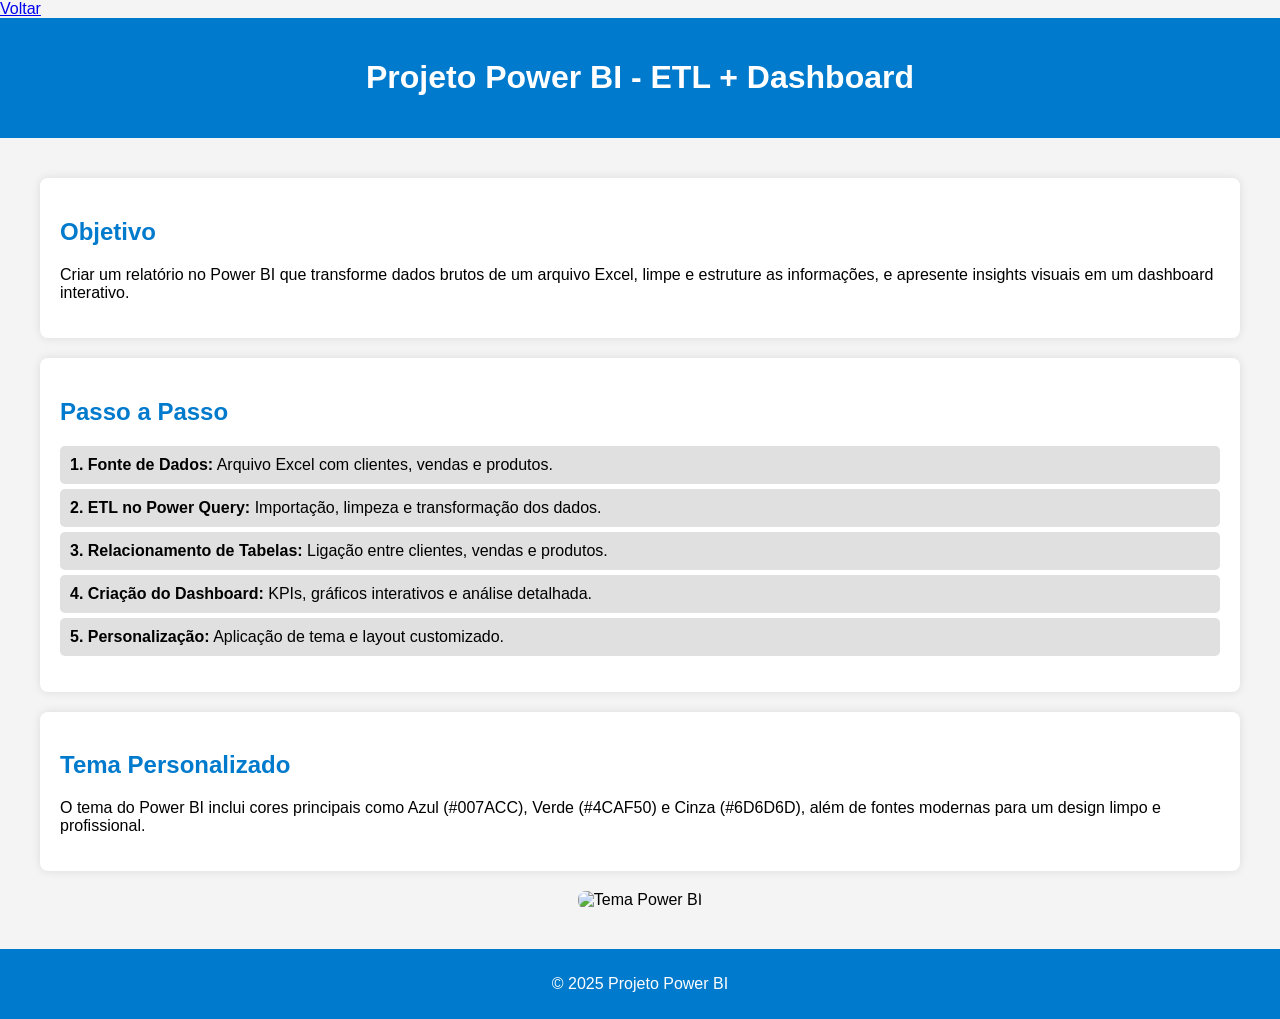
==== powerbi.html @ e8e6506a "Update powerbi.html" ====
<!DOCTYPE html>
<html lang="pt-br">
<head>
    <meta charset="UTF-8">
    <meta name="viewport" content="width=device-width, initial-scale=1.0">
    <title>Projeto Power BI - ETL + Dashboard</title>
    <a href="https://rafaeldasilvacabral.github.io">Voltar</a>
    <style>
        body {
            font-family: Arial, sans-serif;
            margin: 0;
            padding: 0;
            background-color: #f4f4f4;
        }
        .container {
            max-width: 1200px;
            margin: auto;
            padding: 20px;
        }
        header {
            background: #007ACC;
            color: white;
            text-align: center;
            padding: 20px;
        }
        .section {
            background: white;
            margin: 20px 0;
            padding: 20px;
            border-radius: 8px;
            box-shadow: 0 0 10px rgba(0, 0, 0, 0.1);
        }
        h2 {
            color: #007ACC;
        }
        ul {
            list-style-type: none;
            padding: 0;
        }
        li {
            background: #e0e0e0;
            margin: 5px 0;
            padding: 10px;
            border-radius: 5px;
        }
        footer {
            text-align: center;
            padding: 10px;
            background: #007ACC;
            color: white;
            margin-top: 20px;
        }
        /* Centralizando a imagem */
        .img-container {
            display: flex;
            justify-content: center;
            margin-top: 20px;
        }
        .img-container img {
            max-width: 80%; /* Controla o tamanho da imagem */
            border-radius: 8px;
        }
    </style>
</head>
<body>
    <header>
        <h1>Projeto Power BI - ETL + Dashboard</h1>
    </header>
    <div class="container">
        <div class="section">
            <h2>Objetivo</h2>
            <p>Criar um relatório no Power BI que transforme dados brutos de um arquivo Excel, limpe e estruture as informações, e apresente insights visuais em um dashboard interativo.</p>
        </div>
        <div class="section">
            <h2>Passo a Passo</h2>
            <ul>
                <li><strong>1. Fonte de Dados:</strong> Arquivo Excel com clientes, vendas e produtos.</li>
                <li><strong>2. ETL no Power Query:</strong> Importação, limpeza e transformação dos dados.</li>
                <li><strong>3. Relacionamento de Tabelas:</strong> Ligação entre clientes, vendas e produtos.</li>
                <li><strong>4. Criação do Dashboard:</strong> KPIs, gráficos interativos e análise detalhada.</li>
                <li><strong>5. Personalização:</strong> Aplicação de tema e layout customizado.</li>
            </ul>
        </div>
        <div class="section">
            <h2>Tema Personalizado</h2>
            <p>O tema do Power BI inclui cores principais como Azul (#007ACC), Verde (#4CAF50) e Cinza (#6D6D6D), além de fontes modernas para um design limpo e profissional.</p>
        </div>
        <!-- Imagem Centralizada -->
        <div class="img-container">
            <img src="./imagens/dashboard.png" alt="Tema Power BI">
        </div>
    </div>
    <footer>
        <p>&copy; 2025 Projeto Power BI</p>
    </footer>
</body>
</html>
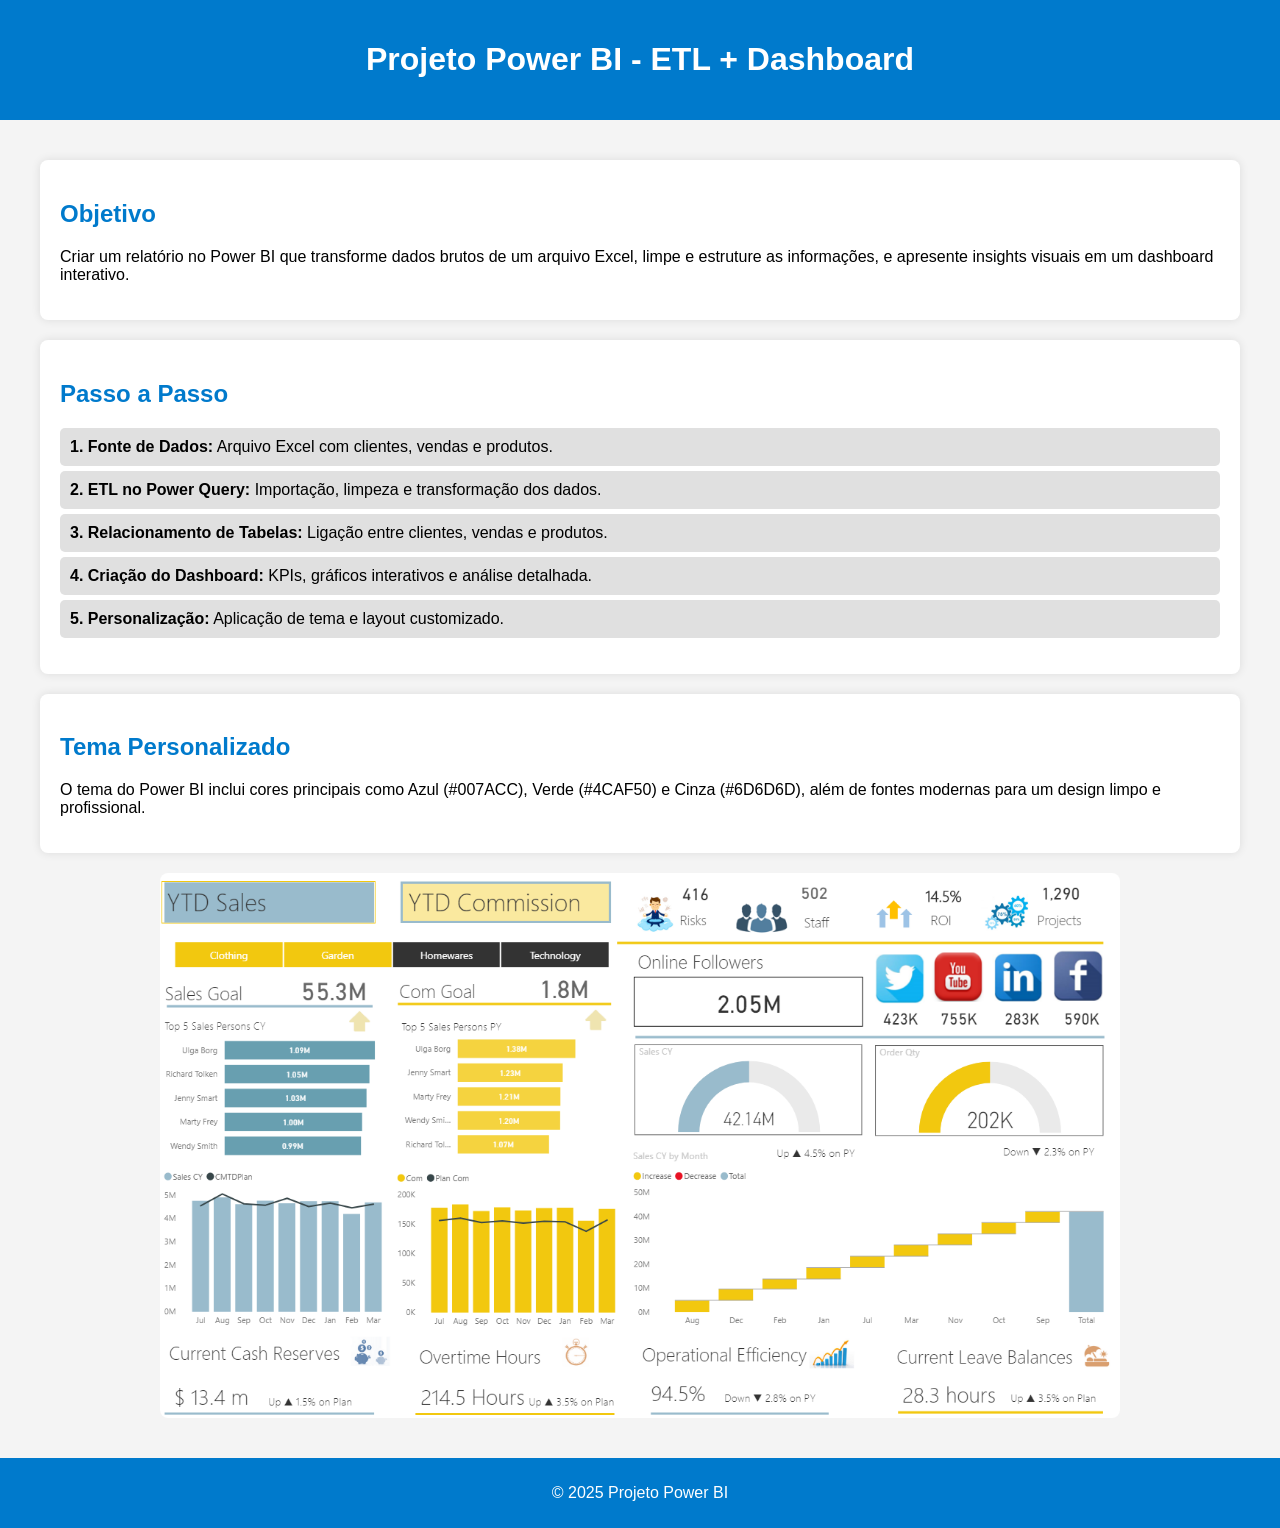
==== commit 7acb6531: "Update powerbi.html" ====
--- a/powerbi.html
+++ b/powerbi.html
@@ -4,7 +4,6 @@
     <meta charset="UTF-8">
     <meta name="viewport" content="width=device-width, initial-scale=1.0">
     <title>Projeto Power BI - ETL + Dashboard</title>
-    <a href="https://rafaeldasilvacabral.github.io">Voltar</a>
     <style>
         body {
             font-family: Arial, sans-serif;
@@ -87,7 +86,7 @@
         </div>
         <!-- Imagem Centralizada -->
         <div class="img-container">
-            <img src="./imagens/dashboard.png" alt="Tema Power BI">
+            <img src="./images/dashboard.png" alt="Tema Power BI">
         </div>
     </div>
     <footer>
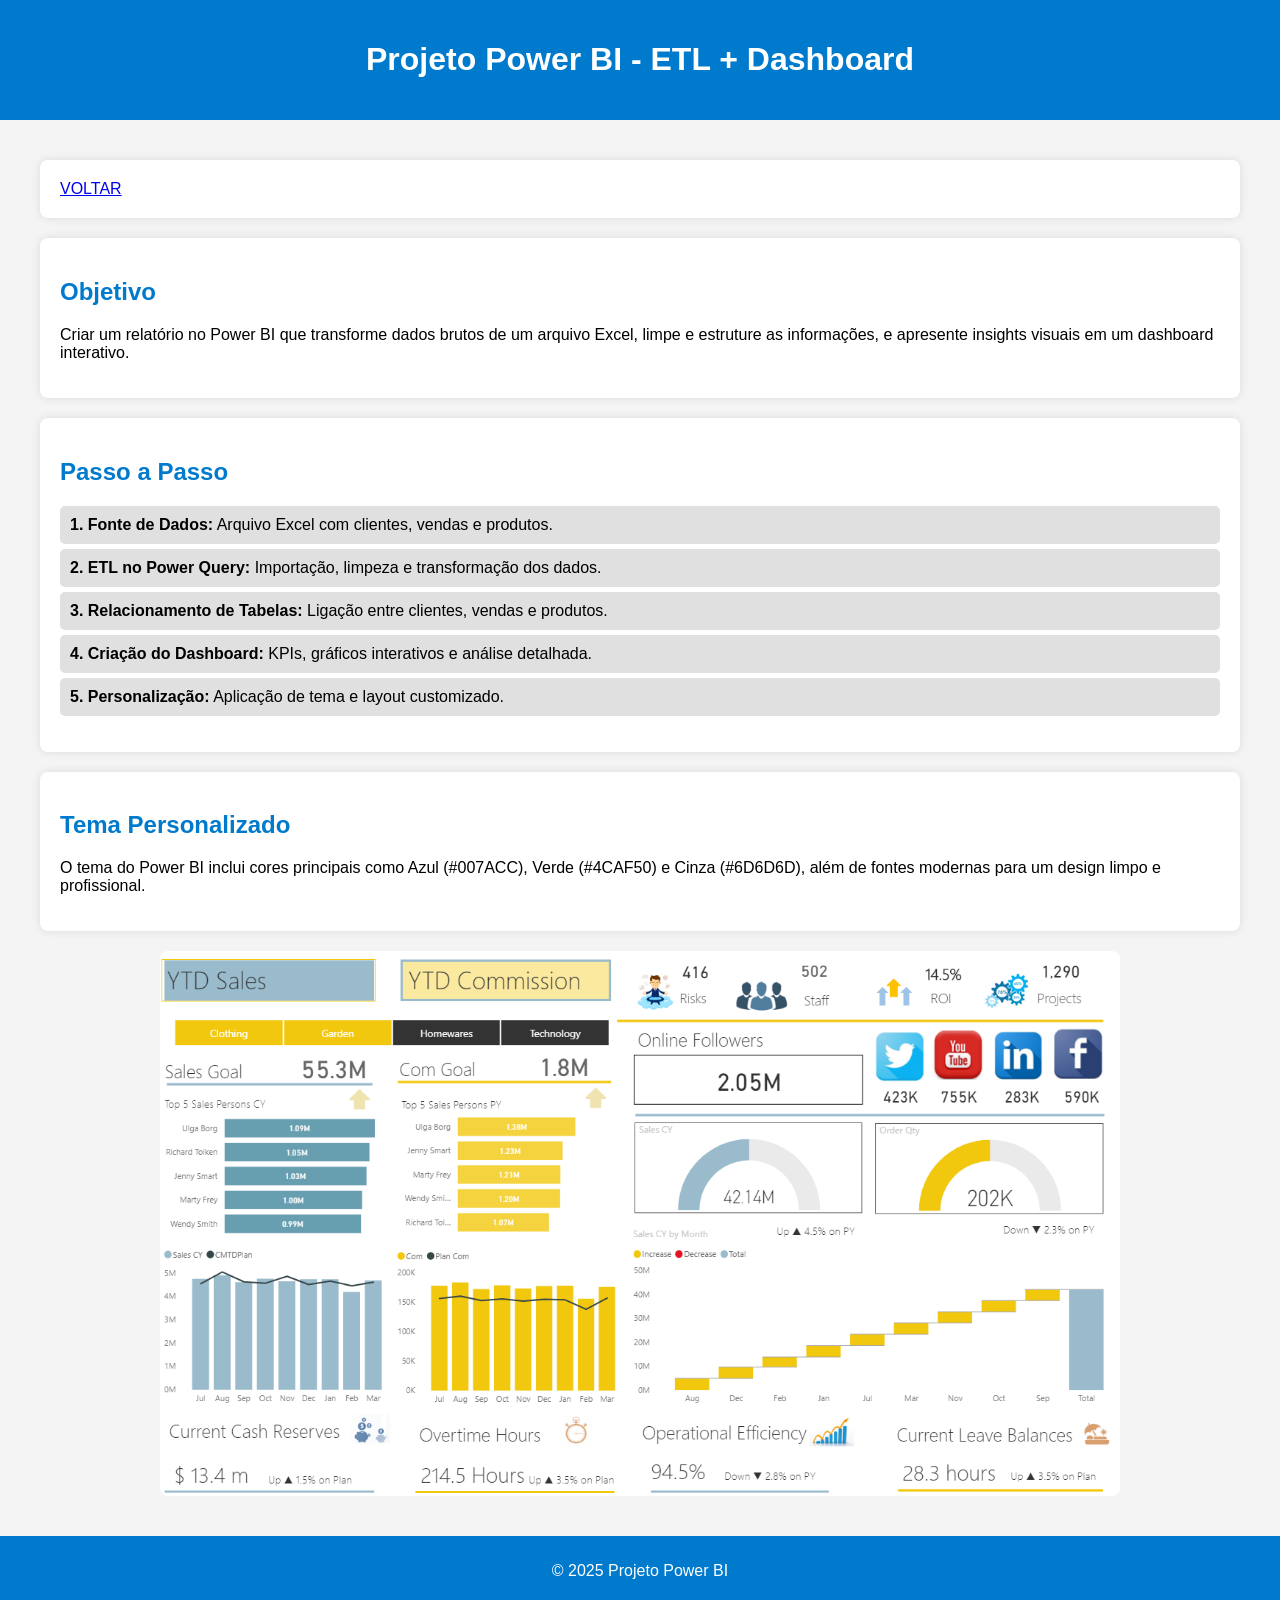
==== commit 2952439d: "Update powerbi.html" ====
--- a/powerbi.html
+++ b/powerbi.html
@@ -67,6 +67,9 @@
     </header>
     <div class="container">
         <div class="section">
+            <a href="rafaeldasilvacabral.github.io">VOLTAR</a>            
+        </div>
+        <div class="section">
             <h2>Objetivo</h2>
             <p>Criar um relatório no Power BI que transforme dados brutos de um arquivo Excel, limpe e estruture as informações, e apresente insights visuais em um dashboard interativo.</p>
         </div>
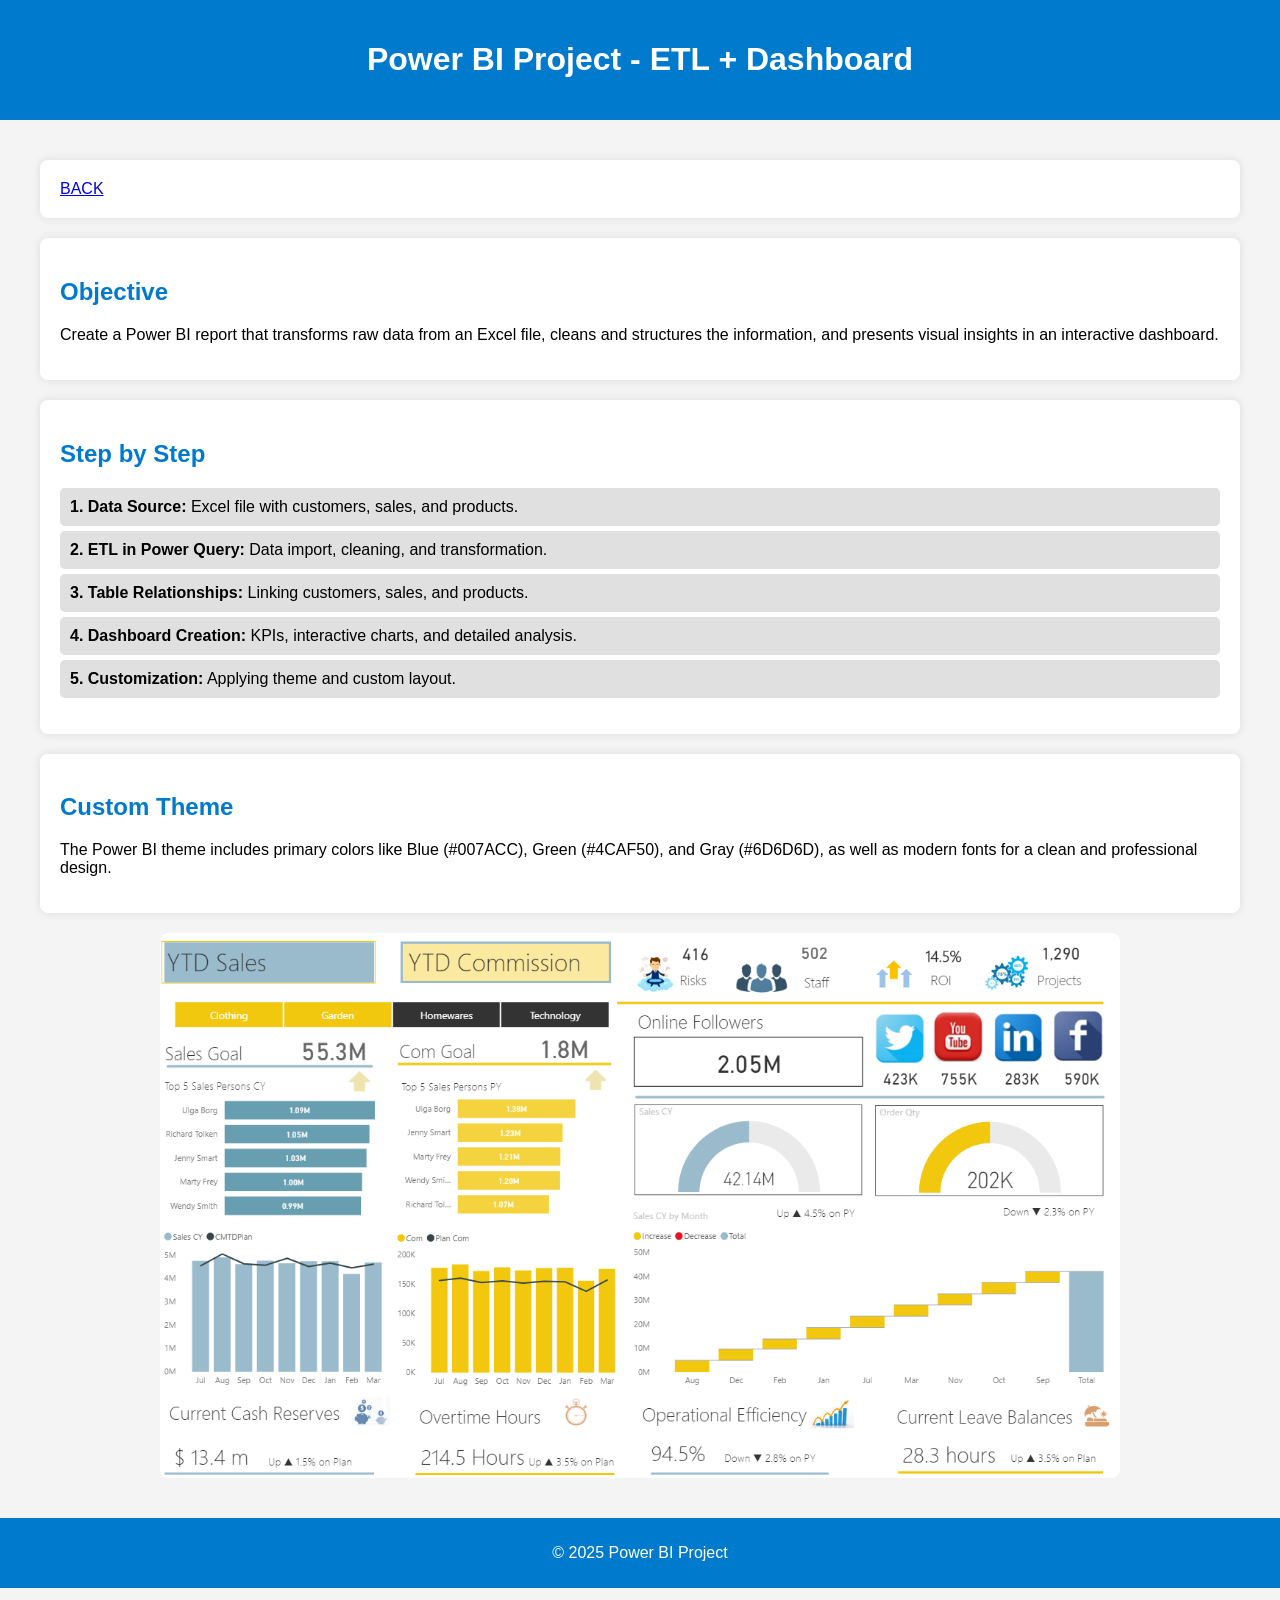
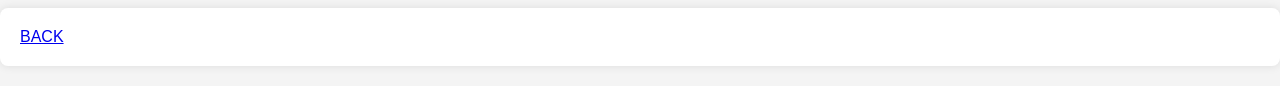
==== commit 864ce44e: "Update powerbi.html" ====
--- a/powerbi.html
+++ b/powerbi.html
@@ -1,9 +1,9 @@
 <!DOCTYPE html>
-<html lang="pt-br">
+<html lang="en">
 <head>
     <meta charset="UTF-8">
     <meta name="viewport" content="width=device-width, initial-scale=1.0">
-    <title>Projeto Power BI - ETL + Dashboard</title>
+    <title>Power BI Project - ETL + Dashboard</title>
     <style>
         body {
             font-family: Arial, sans-serif;
@@ -49,51 +49,54 @@
             color: white;
             margin-top: 20px;
         }
-        /* Centralizando a imagem */
+        /* Centralizing the image */
         .img-container {
             display: flex;
             justify-content: center;
             margin-top: 20px;
         }
         .img-container img {
-            max-width: 80%; /* Controla o tamanho da imagem */
+            max-width: 80%; /* Controls image size */
             border-radius: 8px;
         }
     </style>
 </head>
 <body>
     <header>
-        <h1>Projeto Power BI - ETL + Dashboard</h1>
+        <h1>Power BI Project - ETL + Dashboard</h1>
     </header>
     <div class="container">
         <div class="section">
-            <a href="rafaeldasilvacabral.github.io">VOLTAR</a>            
+            <a href="rafaeldasilvacabral.github.io">BACK</a>            
         </div>
         <div class="section">
-            <h2>Objetivo</h2>
-            <p>Criar um relatório no Power BI que transforme dados brutos de um arquivo Excel, limpe e estruture as informações, e apresente insights visuais em um dashboard interativo.</p>
+            <h2>Objective</h2>
+            <p>Create a Power BI report that transforms raw data from an Excel file, cleans and structures the information, and presents visual insights in an interactive dashboard.</p>
         </div>
         <div class="section">
-            <h2>Passo a Passo</h2>
+            <h2>Step by Step</h2>
             <ul>
-                <li><strong>1. Fonte de Dados:</strong> Arquivo Excel com clientes, vendas e produtos.</li>
-                <li><strong>2. ETL no Power Query:</strong> Importação, limpeza e transformação dos dados.</li>
-                <li><strong>3. Relacionamento de Tabelas:</strong> Ligação entre clientes, vendas e produtos.</li>
-                <li><strong>4. Criação do Dashboard:</strong> KPIs, gráficos interativos e análise detalhada.</li>
-                <li><strong>5. Personalização:</strong> Aplicação de tema e layout customizado.</li>
+                <li><strong>1. Data Source:</strong> Excel file with customers, sales, and products.</li>
+                <li><strong>2. ETL in Power Query:</strong> Data import, cleaning, and transformation.</li>
+                <li><strong>3. Table Relationships:</strong> Linking customers, sales, and products.</li>
+                <li><strong>4. Dashboard Creation:</strong> KPIs, interactive charts, and detailed analysis.</li>
+                <li><strong>5. Customization:</strong> Applying theme and custom layout.</li>
             </ul>
         </div>
         <div class="section">
-            <h2>Tema Personalizado</h2>
-            <p>O tema do Power BI inclui cores principais como Azul (#007ACC), Verde (#4CAF50) e Cinza (#6D6D6D), além de fontes modernas para um design limpo e profissional.</p>
+            <h2>Custom Theme</h2>
+            <p>The Power BI theme includes primary colors like Blue (#007ACC), Green (#4CAF50), and Gray (#6D6D6D), as well as modern fonts for a clean and professional design.</p>
         </div>
-        <!-- Imagem Centralizada -->
+        <!-- Centered Image -->
         <div class="img-container">
-            <img src="./images/dashboard.png" alt="Tema Power BI">
+            <img src="./images/dashboard.png" alt="Power BI Theme">
         </div>
     </div>
     <footer>
-        <p>&copy; 2025 Projeto Power BI</p>
+        <p>&copy; 2025 Power BI Project</p>
     </footer>
+        <div class="section">
+            <a href="rafaeldasilvacabral.github.io">BACK</a>            
+        </div>    
 </body>
 </html>
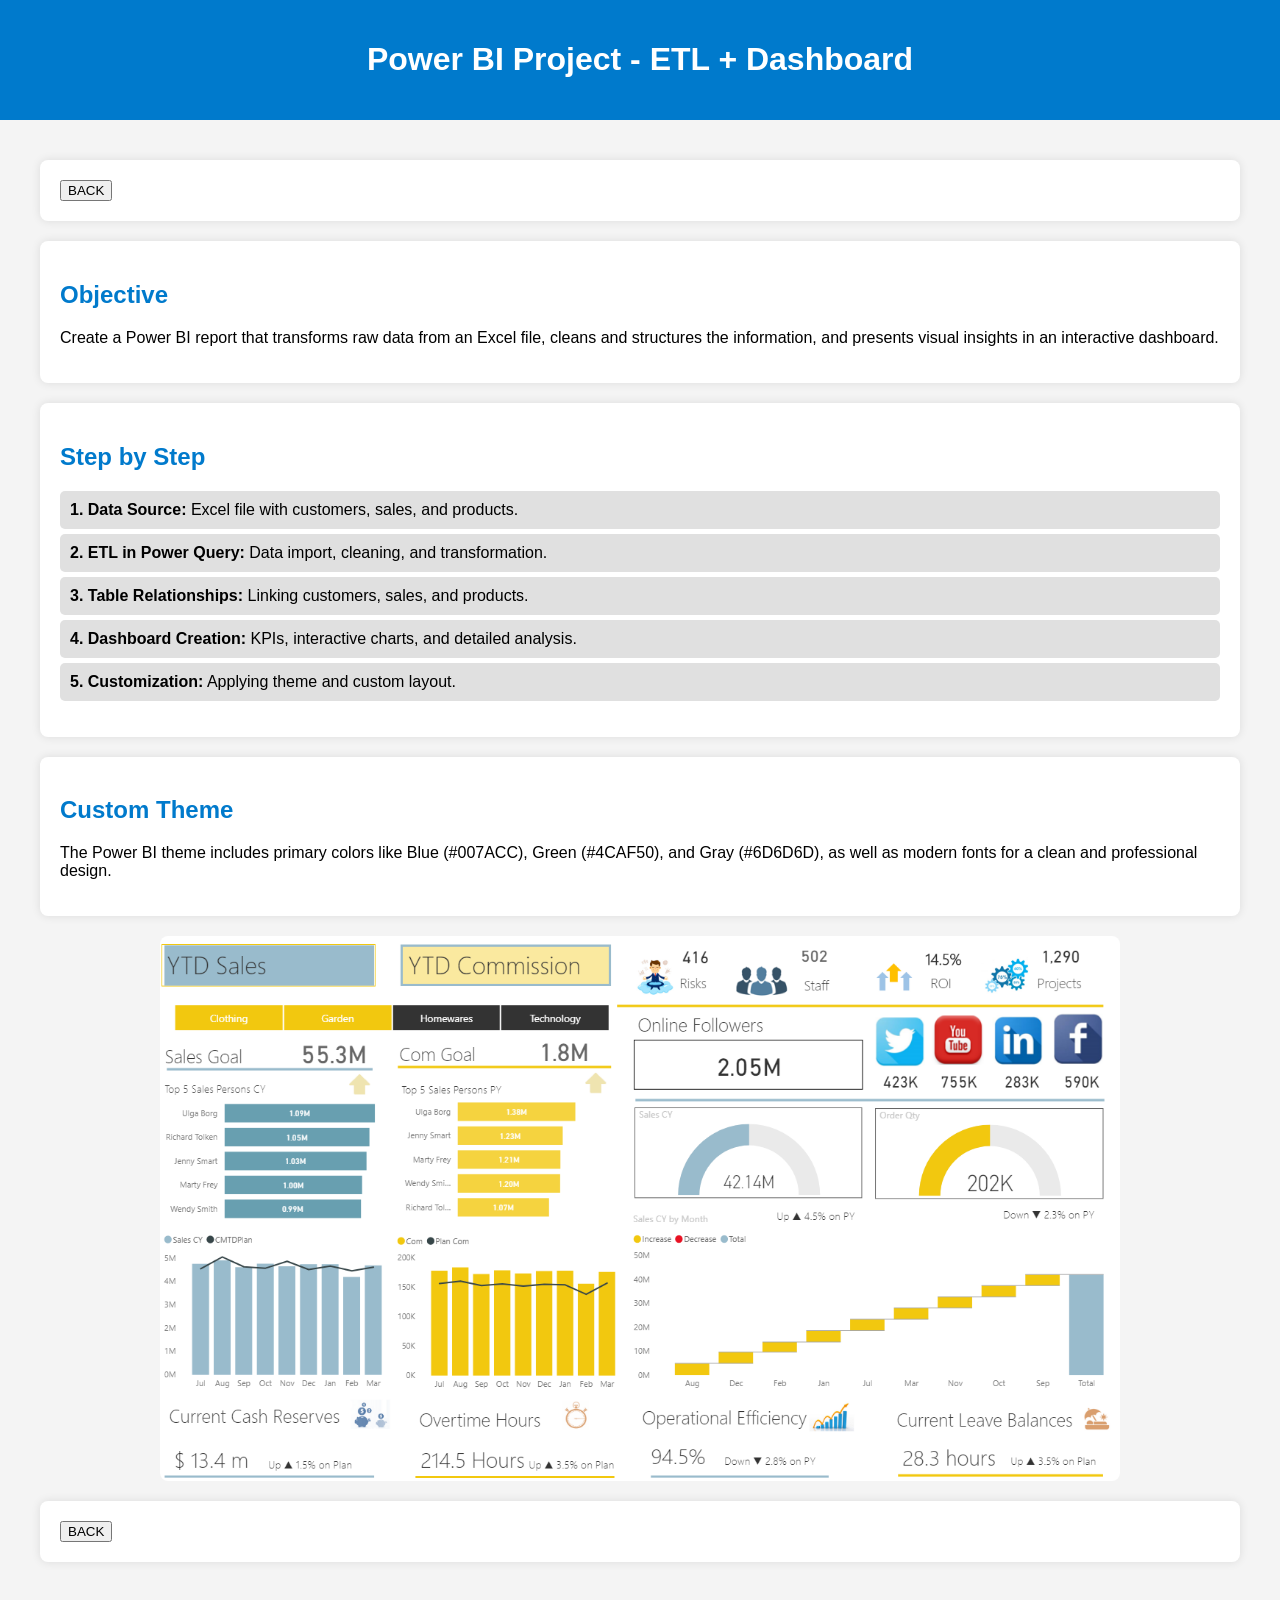
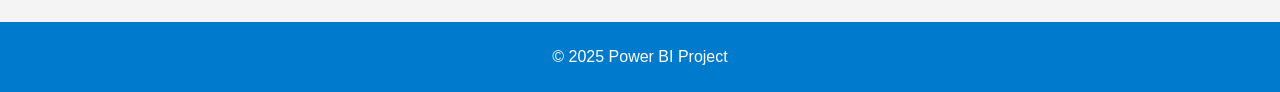
==== commit cda694d5: "Update powerbi.html" ====
--- a/powerbi.html
+++ b/powerbi.html
@@ -67,7 +67,7 @@
     </header>
     <div class="container">
         <div class="section">
-            <a href="rafaeldasilvacabral.github.io">BACK</a>            
+            <button onclick="history.go(-1);">BACK</button>
         </div>
         <div class="section">
             <h2>Objective</h2>
@@ -91,12 +91,12 @@
         <div class="img-container">
             <img src="./images/dashboard.png" alt="Power BI Theme">
         </div>
+        <div class="section">
+            <button onclick="history.go(-1);">BACK</button>
+        </div>
     </div>
     <footer>
         <p>&copy; 2025 Power BI Project</p>
     </footer>
-        <div class="section">
-            <a href="rafaeldasilvacabral.github.io">BACK</a>            
-        </div>    
 </body>
 </html>
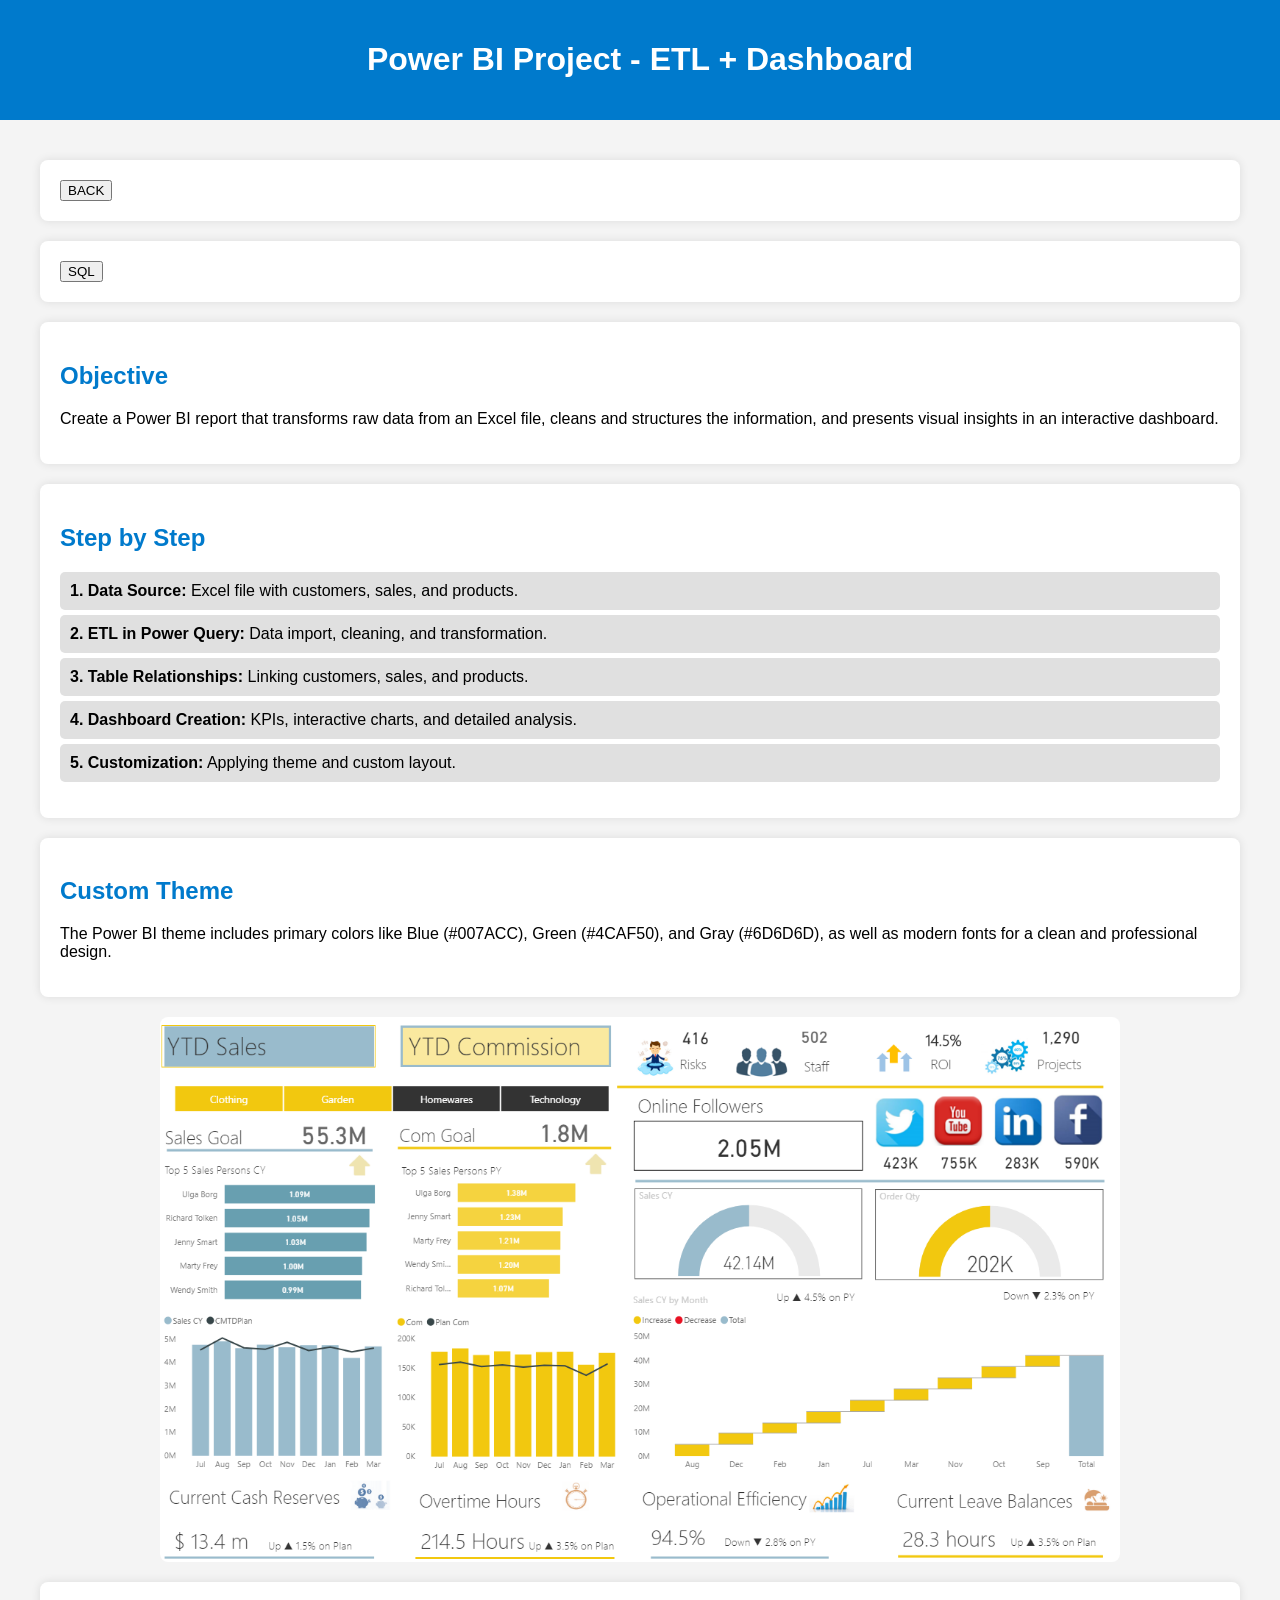
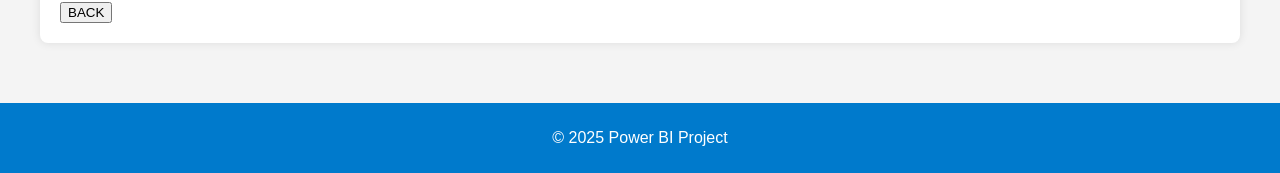
==== commit 6a9393a6: "Update powerbi.html" ====
--- a/powerbi.html
+++ b/powerbi.html
@@ -70,6 +70,9 @@
             <button onclick="history.go(-1);">BACK</button>
         </div>
         <div class="section">
+            <button onclick="sql.html">SQL</button>
+        </div>
+        <div class="section">
             <h2>Objective</h2>
             <p>Create a Power BI report that transforms raw data from an Excel file, cleans and structures the information, and presents visual insights in an interactive dashboard.</p>
         </div>
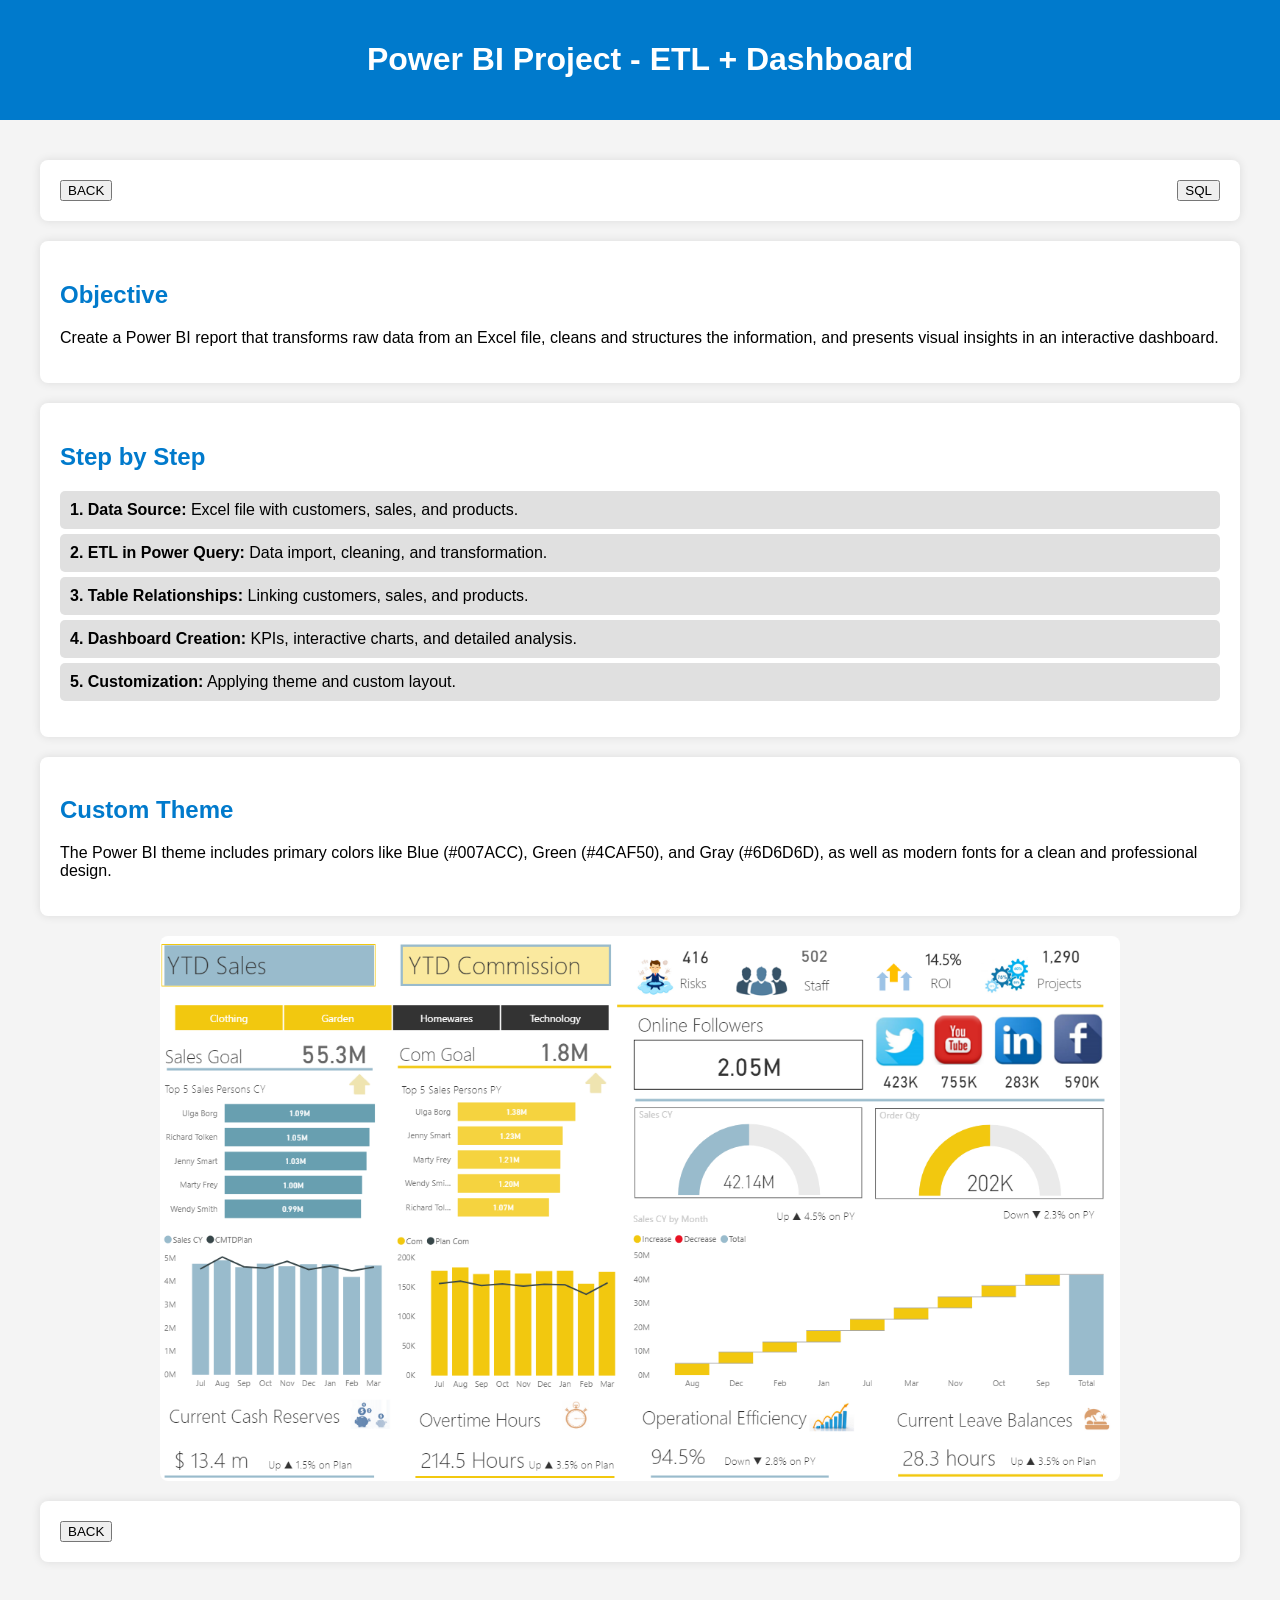
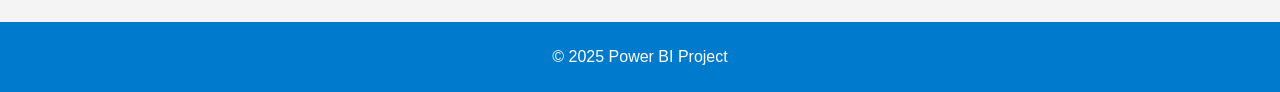
==== commit 6ad617e4: "Update powerbi.html" ====
--- a/powerbi.html
+++ b/powerbi.html
@@ -68,9 +68,7 @@
     <div class="container">
         <div class="section">
             <button onclick="history.go(-1);">BACK</button>
-        </div>
-        <div class="section">
-            <button onclick="sql.html">SQL</button>
+            <button onclick="sql.html" style="float:right">SQL</button>
         </div>
         <div class="section">
             <h2>Objective</h2>
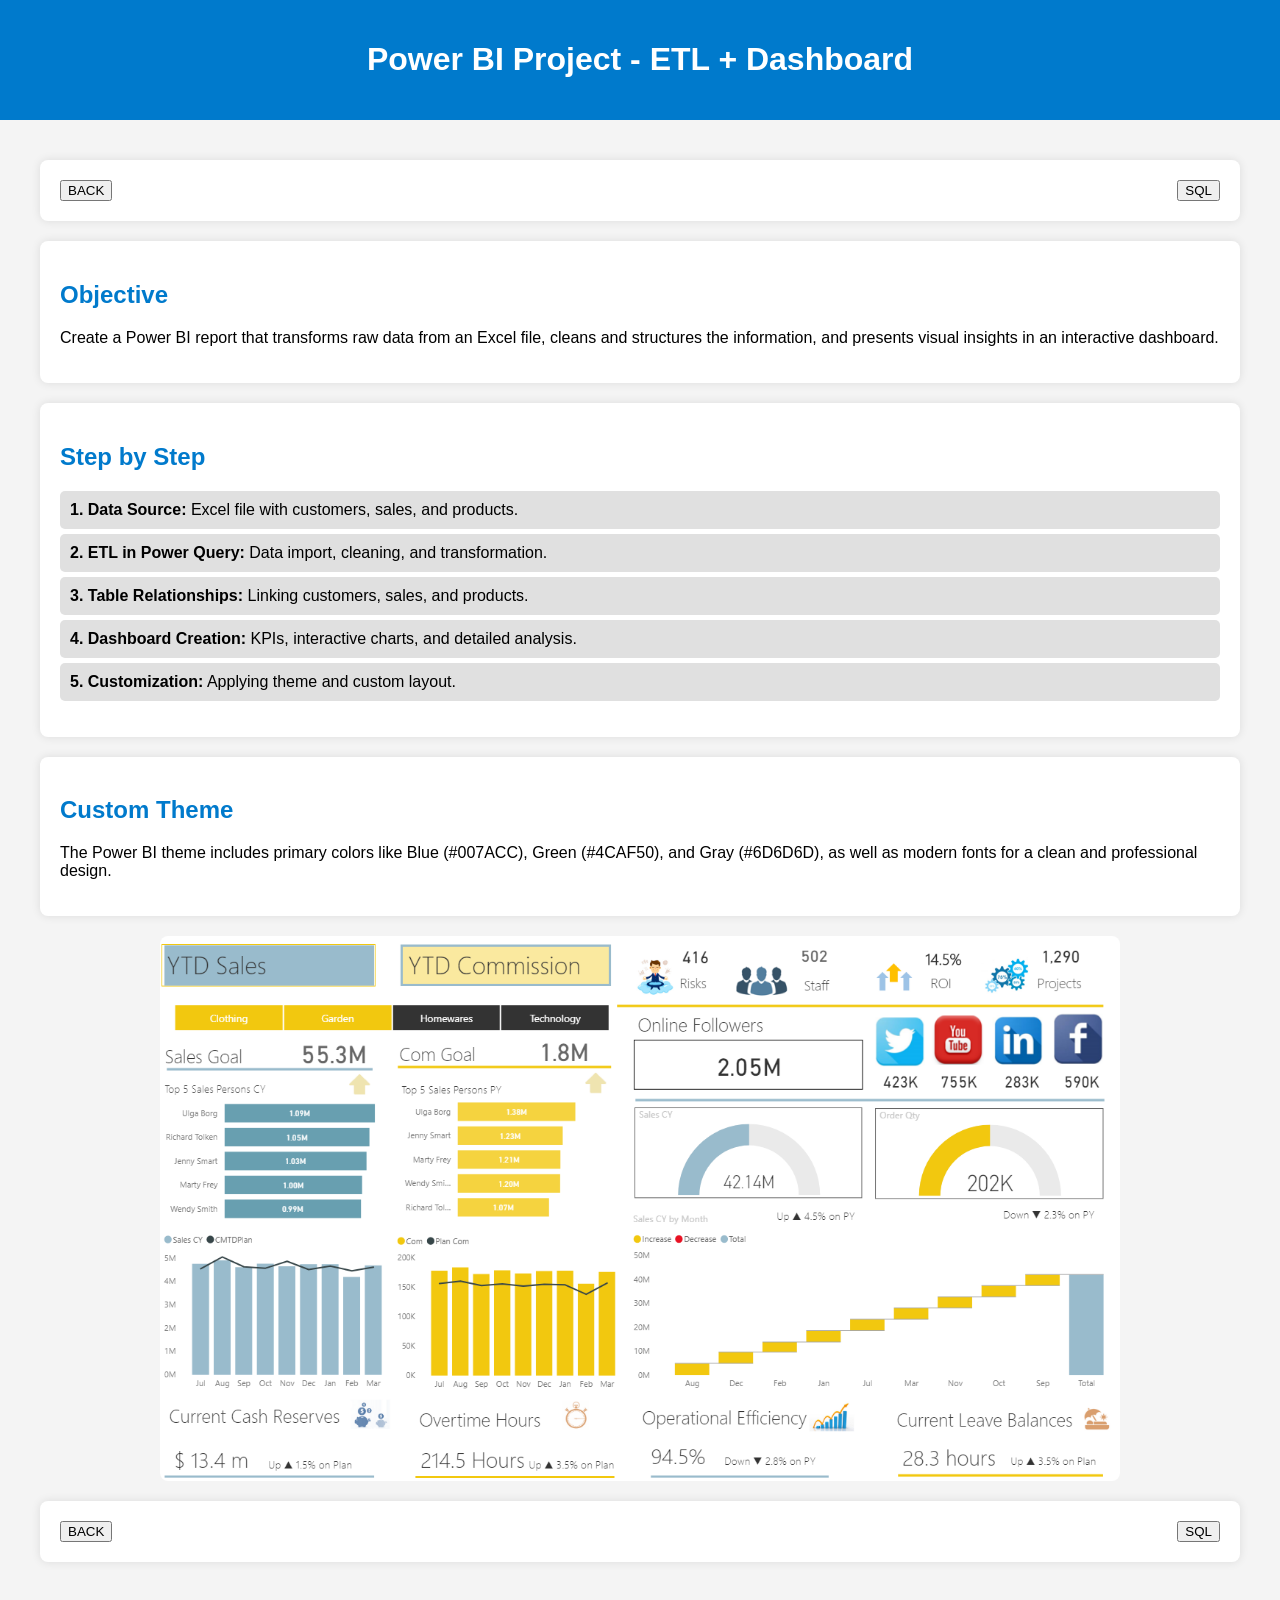
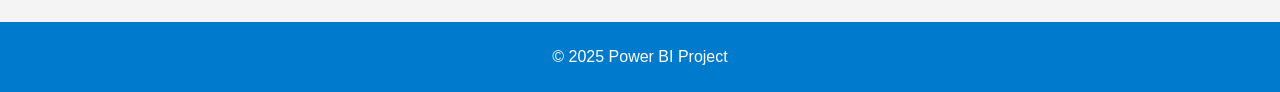
==== commit 811b846b: "Update powerbi.html" ====
--- a/powerbi.html
+++ b/powerbi.html
@@ -68,7 +68,9 @@
     <div class="container">
         <div class="section">
             <button onclick="history.go(-1);">BACK</button>
-            <button onclick="sql.html" style="float:right">SQL</button>
+            <a href="https://rafaeldasilvacabral.github.io/sql.html" style="float:right">
+              <button>SQL</button>
+            </a>
         </div>
         <div class="section">
             <h2>Objective</h2>
@@ -94,6 +96,9 @@
         </div>
         <div class="section">
             <button onclick="history.go(-1);">BACK</button>
+            <a href="https://rafaeldasilvacabral.github.io/sql.html" style="float:right">
+              <button>SQL</button>
+            </a>
         </div>
     </div>
     <footer>
